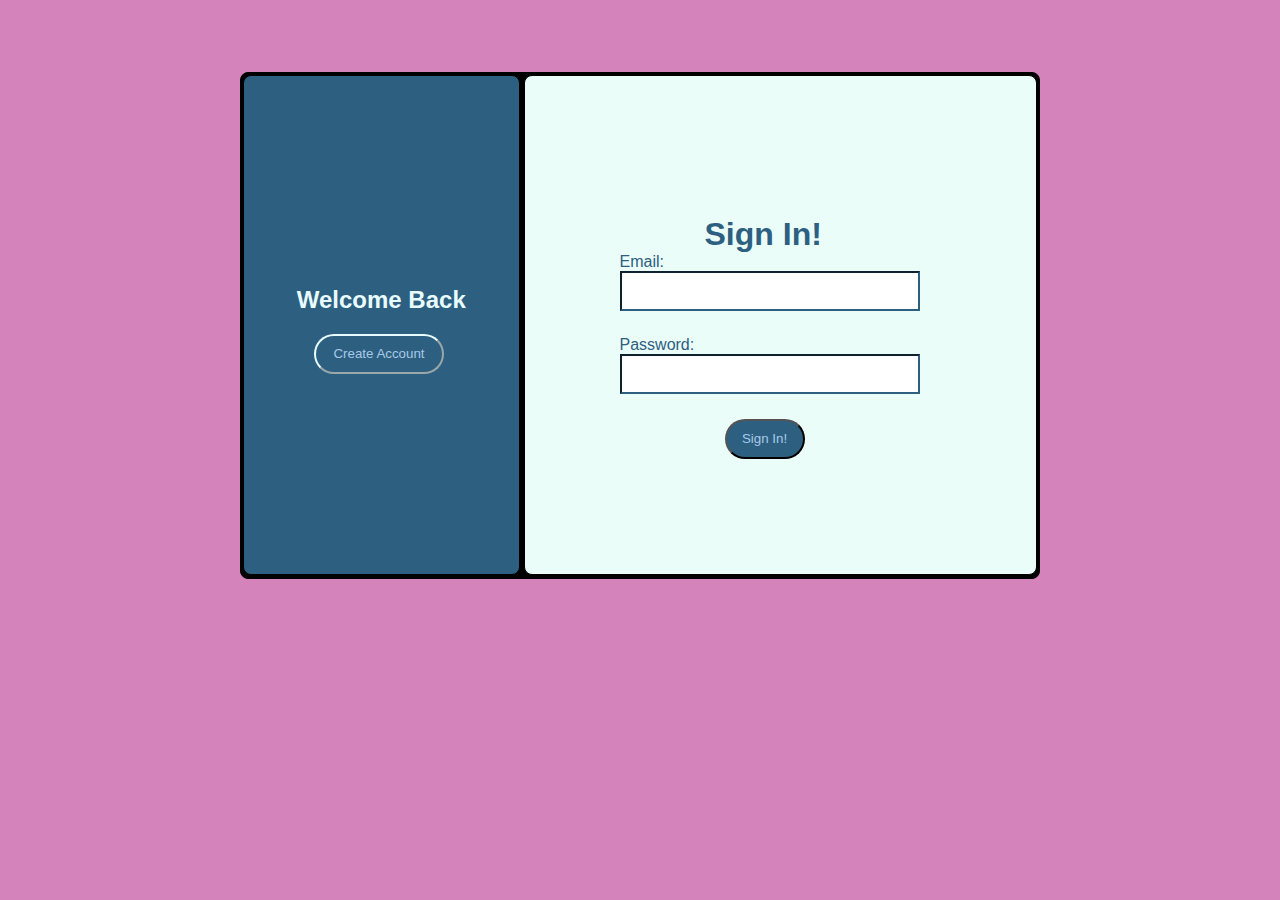
==== index.html @ ff32eb43 "vazifa12" ====
<!DOCTYPE html>
<html lang="en">
<head>
    <meta charset="UTF-8">
    <meta http-equiv="X-UA-Compatible" content="IE=edge">
    <meta name="viewport" content="width=device-width, initial-scale=1.0">
    <title>NIN WEB</title>
    <link rel="stylesheet" href="css1/style.css">
</head>
<body>
    <div class="card">
        <div class="card1">
            <h2>Welcome Back</h2>
            <button>Create Account</button>
        </div>
        <div class="card2">
            <h1>Sign In!</h1>
            <label>Email:</label>
            <input type="text">
            <label>Password:</label>
            <input type="text">
            <button>Sign In!</button>
        </div>
    </div>
</body>
</html>
---- css1/style.css ----
*{
    padding: 0;
    margin: 0;
    box-sizing: border-box;
}
body{
    display: flex;
    justify-content: center;
    align-items: center;
    height: 650px;
    background-color: #D483BB;
}
.card{
    width: 800px;
    height:  507px;
    border: 1px solid;
    border-radius: 8px;
    background-color: black;
    display: flex;
}
.card1{
    height: 500px;
    width: 35%;
    border: 1px solid;
    border-radius: 8px;
    margin: 2px;
    background-color: #2D6080;
}
.card1 h2{
    color: #E8FBFE;
    font-family: 'Gill Sans', 'Gill Sans MT', Calibri, 'Trebuchet MS', sans-serif;
    display: flex;
    justify-content: center;
    align-items: center;
    padding-top: 210px;
}
.card1 button{
    width: 130px;
    height: 40px;
    border-radius: 20px;
    background-color: #2D6080;
    margin-left: 70px;
    margin-top: 20px;
    color: #a7c9e9;
    border-color:  #E8FBFE;
}
.card2{
    height: 500px;
    width: 65%;
    border: 1px solid;
    background-color: #EAFDF9;
    margin: 2px;
    border-radius: 8px;
}
.card2 h1{
    font-family: 'Segoe UI', Tahoma, Geneva, Verdana, sans-serif;
    color: #2D6080;
    margin-left: 180px;
    margin-top: 140px;
}
.card2 input{
    display:flex;
    justify-content: center;
    align-items: center;
    width: 300px;
    height: 40px;
    margin-bottom: 25px;
    margin-left: 95px;
    border-color: #2D6080;
}
.card2 button{
    width: 80px;
    height: 40px;
    background-color:#2D6080;
    border-radius: 20px;
    margin-left: 200px;
    color:#a7c9e9;
}
.card2 label{
    margin-left: 95px;
    color: #2D6080;
    font-family: 'Franklin Gothic Medium', 'Arial Narrow', Arial, sans-serif;
}
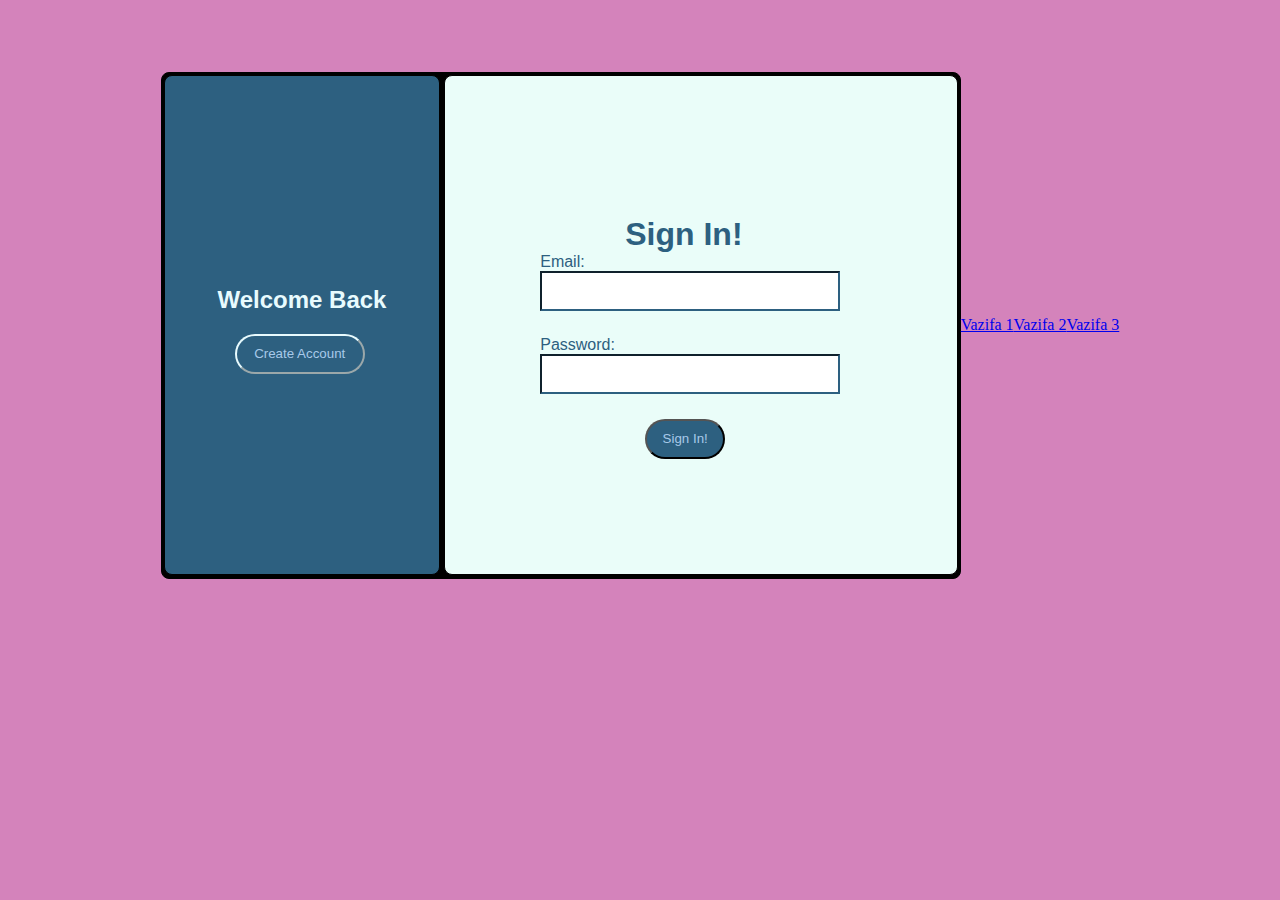
==== commit eb337ae3: "lesson12" ====
--- a/index.html
+++ b/index.html
@@ -18,9 +18,12 @@
             <label>Email:</label>
             <input type="text">
             <label>Password:</label>
-            <input type="text">
+            <input type="password">
             <button>Sign In!</button>
         </div>
     </div>
+    <a href="index.html">Vazifa 1</a>
+    <a href="index2.html">Vazifa 2</a>
+    <a href="index3.html">Vazifa 3</a>
 </body>
 </html>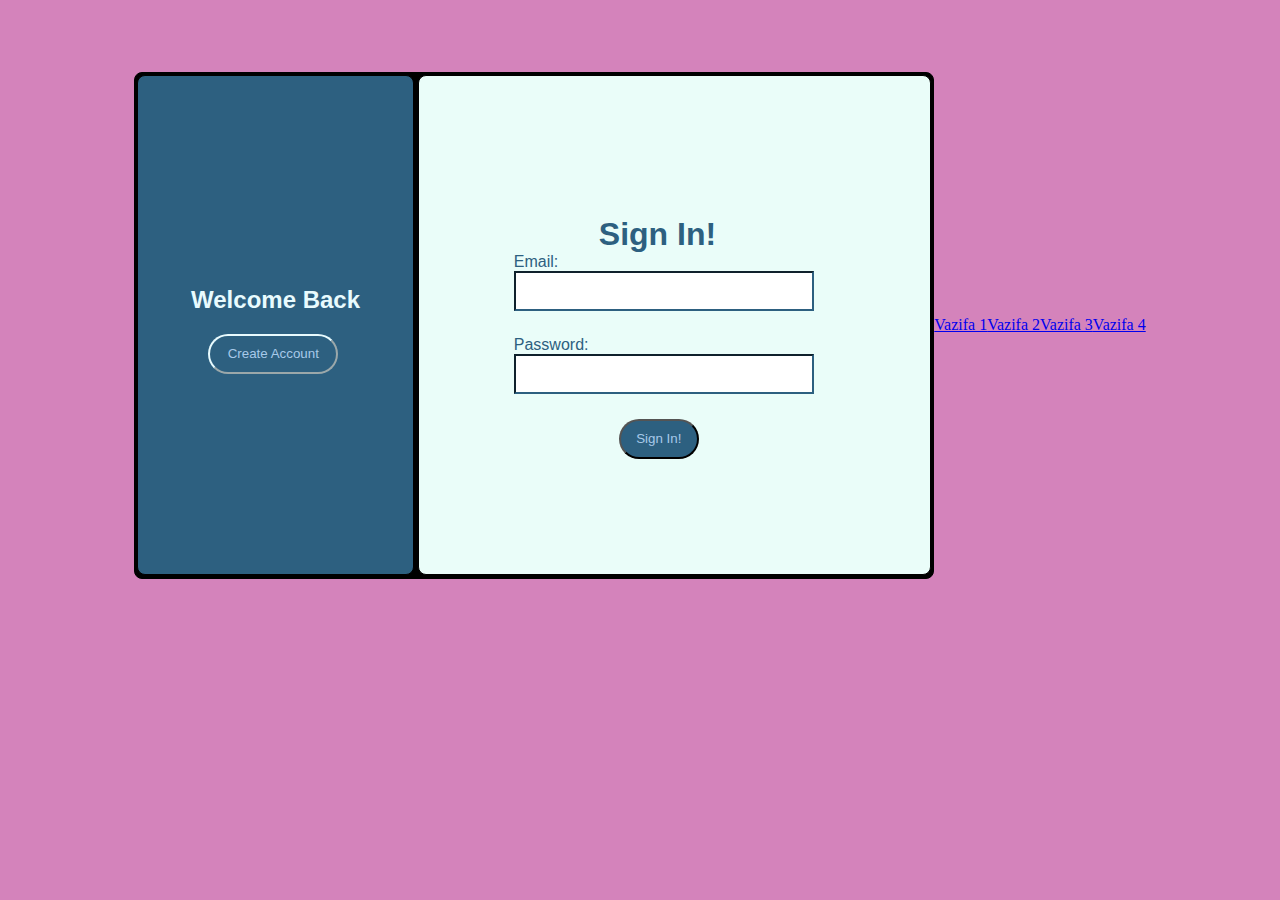
==== commit f6754796: "lesson 12" ====
--- a/index.html
+++ b/index.html
@@ -25,5 +25,6 @@
     <a href="index.html">Vazifa 1</a>
     <a href="index2.html">Vazifa 2</a>
     <a href="index3.html">Vazifa 3</a>
+    <a href="index4.html">Vazifa 4</a>
 </body>
 </html>